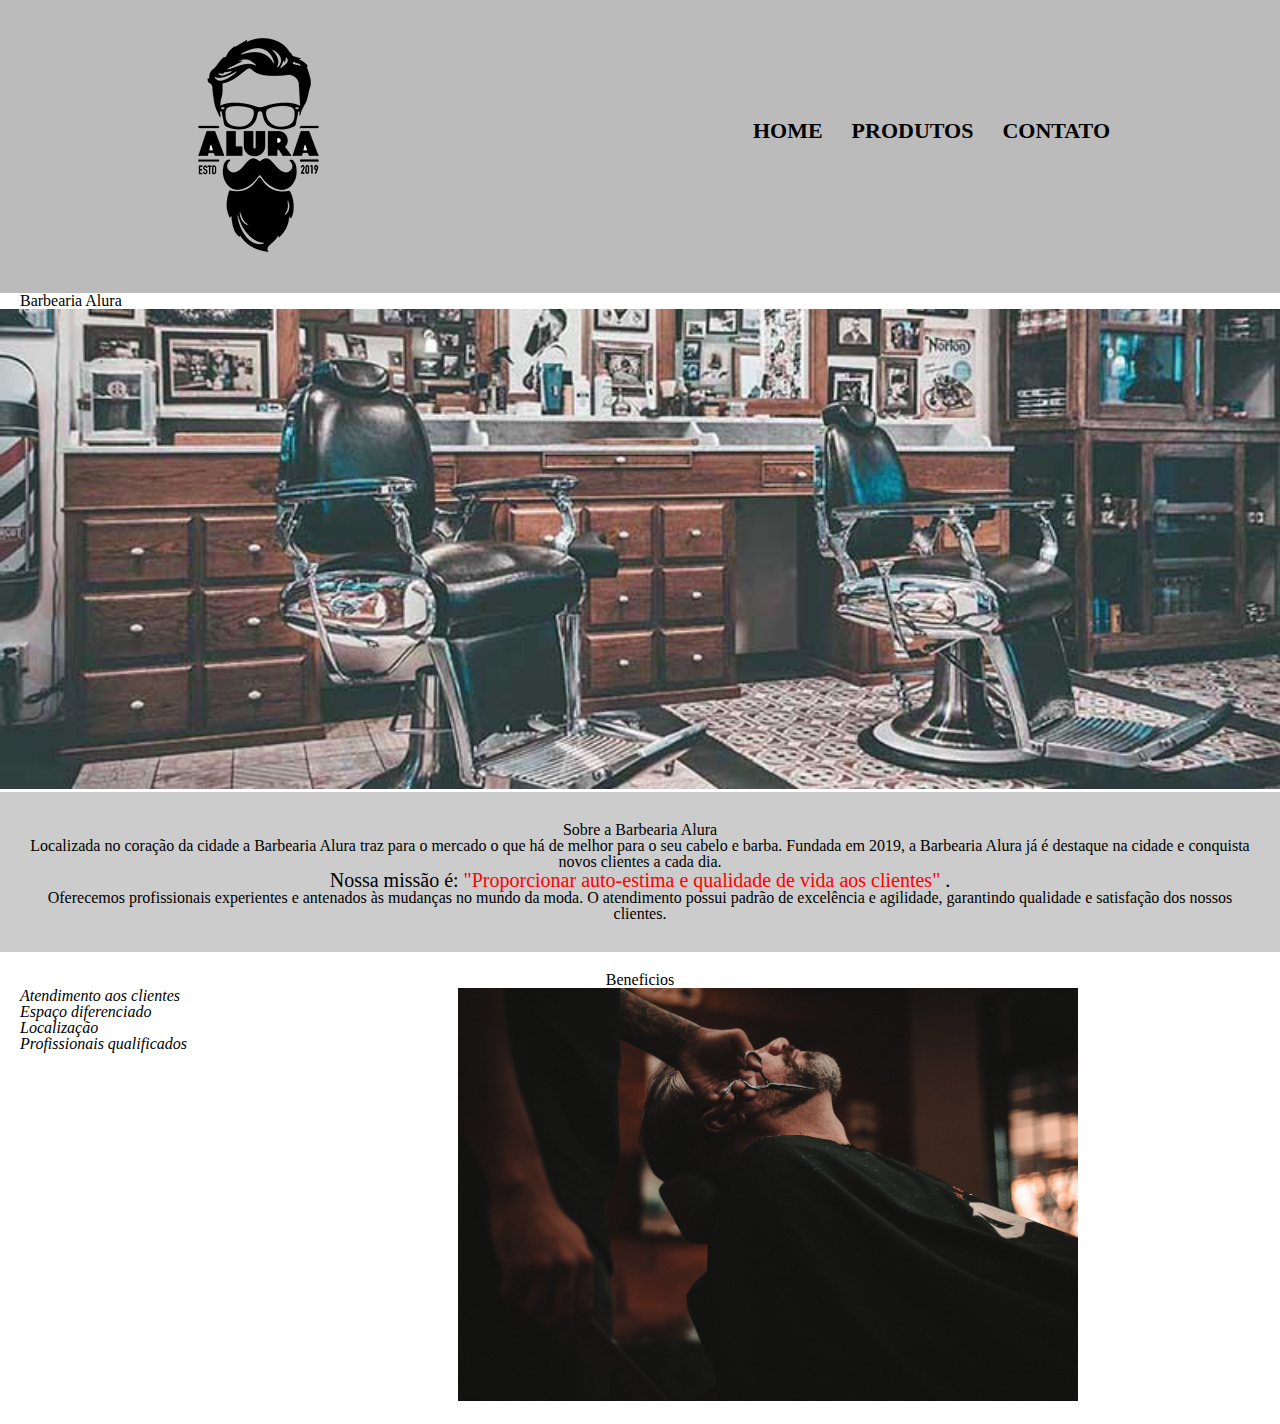
==== index.html @ 80fa84e7 "addind the header to main page" ====
<!-- doctype html ======== Informação da versão ho html que esta sendo utilizada,
     html lang ptbr ====== informar onde está o conteudo html e qual a linguagem da pagina 
     head ================ dentro dessa tag ficam as configurações da pagina
     charset utf=8 ======= é o dicionario que a página utiliza para reconhecer os caracteres especiais   
     title =============== nome da pagina exibido no navegador
     link rel stylesheet = serve para vincular ao html o arquivo com a formatação css   
     body ================ dentro dessa tag fica o conteudo a ser exibido pela pagina
     div ================= divisoes para facilitar a formatação, não é exibida no navegador
     img ================= serve para importar uma imagem para a pasta do projeto
     id e class ========== sao para identificar no css e formatar apenas esse item. id é uinico e class pode ser repetido
     h1, h2 ... h6 ======= sao para identificar os titulos
     p =================== identificar os paragrafos
     strong ============== colocar em negrito e é semantico (mecanismo de busca identifica)
     em ================== colocar em italico e é semantico (mecanismo de busca identifica)
     ul ================== serve para criar uma lista de itens nao numerados (unordered list), para lista enumerada usar ol        
     li ================== adiciona um item a lista, serve tanto para ul quanto para ol0
    -->
<!DOCTYPE html>
<html lang="pt-br">
    <head>
        <meta charset="UTF-8">
        <title>Barbearia Alura</title>
        <link rel="stylesheet" href="css/reset.css">
        <link rel="stylesheet" href="css/style.css">
    </head>

    <body>
        <header> 
            <div class="caixa">
                <h1> <img src="img/logo.png"> </h1>
            
                <nav>
                    <ul class="itens-navegação">
                        <li> <a href="index.html">Home</a> </li>
                        <li> <a href="produto.html">Produtos</a> </li>
                        <li> <a href="contato.html">Contato</a> </li>
                    </ul>
                </nav>
            </div>
        </header>
        <div>
            <h1 class="titulo-principal"> Barbearia Alura </h1>
        </div>

        <img id="banner" src="img/banner.jpg">
        
        <div class="principal">
            <h2 class="titulo-secundario">Sobre a Barbearia Alura</h2>

            <p>Localizada no coração da cidade a <strong>Barbearia Alura</strong> traz para o mercado o que há de melhor para o seu cabelo e barba. Fundada em 2019, a Barbearia Alura já é destaque na cidade e conquista novos clientes a cada dia.</p>

            <p id ="missao"><em> Nossa missão é: <strong> "Proporcionar auto-estima e qualidade de vida aos clientes" </strong>.</em> </p>

            <p>Oferecemos profissionais experientes e antenados às mudanças no mundo da moda. O atendimento possui padrão de excelência e agilidade, garantindo qualidade e satisfação dos nossos clientes.</p>
        </div>

        <div class="beneficios">
            <h3 class="titulo-secundario"> Beneficios </h3>
            
            <ul class="itens-beneficios">
                <li class="itens"> Atendimento aos clientes </li>
                <li class="itens"> Espaço diferenciado </li>
                <li class="itens"> Localização </li>
                <li class="itens"> Profissionais qualificados </li>
            </ul>
            <img class="imgBeneficios" src="img/beneficios.jpg">
        </div>

    </body>
</html>
---- css/style.css ----
header {
    background: #bbbbbb;
    padding: 20px;
}

/* usando o position absolute, podemos alterar a localização dos itens que estiverem dentro da tag nav, dessa forma definimos que os itens ficarao no top 100 e right 0 */
nav {
    position: absolute;
    top: 100px;
    right: 0px;
    
}

/* usando o position relative, podemos definir a posicao como em relação a algum item, no caso usa o item que esta em posição absoluta. 
o campo margin é usado para definir uma borda externa e nesse caso o auto foi para identificar automaticamente a largura da pagina e completar, colocando o conteudo do site
na metade da tela */
.caixa {
    position: relative;
    width: 940px;
    margin: 0 auto;
    
}


/* o text decoration serve para retirar dos links o sublinhado que vem por padrao do navegador. o text transform é usado para definir os itens como maiusculas e por fim o font-weight serve para definir o peso do texto, ou seja, para dar enfase ao texto */
nav a{
    text-decoration: none;
    font-size: 22px;
    text-transform: uppercase;
    color: black;
    font-weight: bold;
    
}

nav a:hover{
    color: #c79c18;
    text-decoration: underline;
}

nav ul li{
    display: inline;
    margin: 0 0 0 25px;
}

/* coloca uma margem interna apenas na classe titulo principal para que fique espaçado pela esquerda */
.titulo-principal {
    padding-left: 20px;
}

/* colocando como plano de fundo uma cor cinza apnas na classe .principal e adiciona uma margem interna em todo o conteudo dessa classe*/
.principal {
    background: #CCCCCC;
    padding: 30px
}

/* define que a imagem deve ocupar 100% da largura da tela */
#banner {
    width: 100%;
}

/* define que o texto da classe titulo secundario deve ficar centralizado */
.titulo-secundario {
    text-align: center;
}

/* defique que todos os paragrafos devem ficar centralizados */
p {
    text-align: center;
}

/* os itens que estiverem classificados com o id missao terao como tamanho 20px */
#missao {
    font-size: 20px
}

/*  os itens que estiverem dentro das tags strong que estiverem dentro das tags em terão como cor o vermelho */
em strong {
    color: #ff0000;
}

/* os itens que estiverem dentro da classe beneficios terao o fundo da tela branco e um espaçamento interno de 20px */
.beneficios {
    background: #FFFFFF;
    padding: 20px;
}

/* a lista nao ordenada, serao alinhada no topo, com espaçamento a direita de 15%, ocupando 20% da tela e será exibido em inline block, que permite que itens fiquem em lista e ao lado um do outro */
.itens-beneficios {
    display: inline-block;
    vertical-align: top;
    width: 20%;
    padding-right: 15%;
}

/* os itens da classe itens, serao formatados em italico */
.itens {
    font-style: italic;

}

/* a imagem ocupara 50% da tela */
.imgBeneficios {
    width: 50%;
}
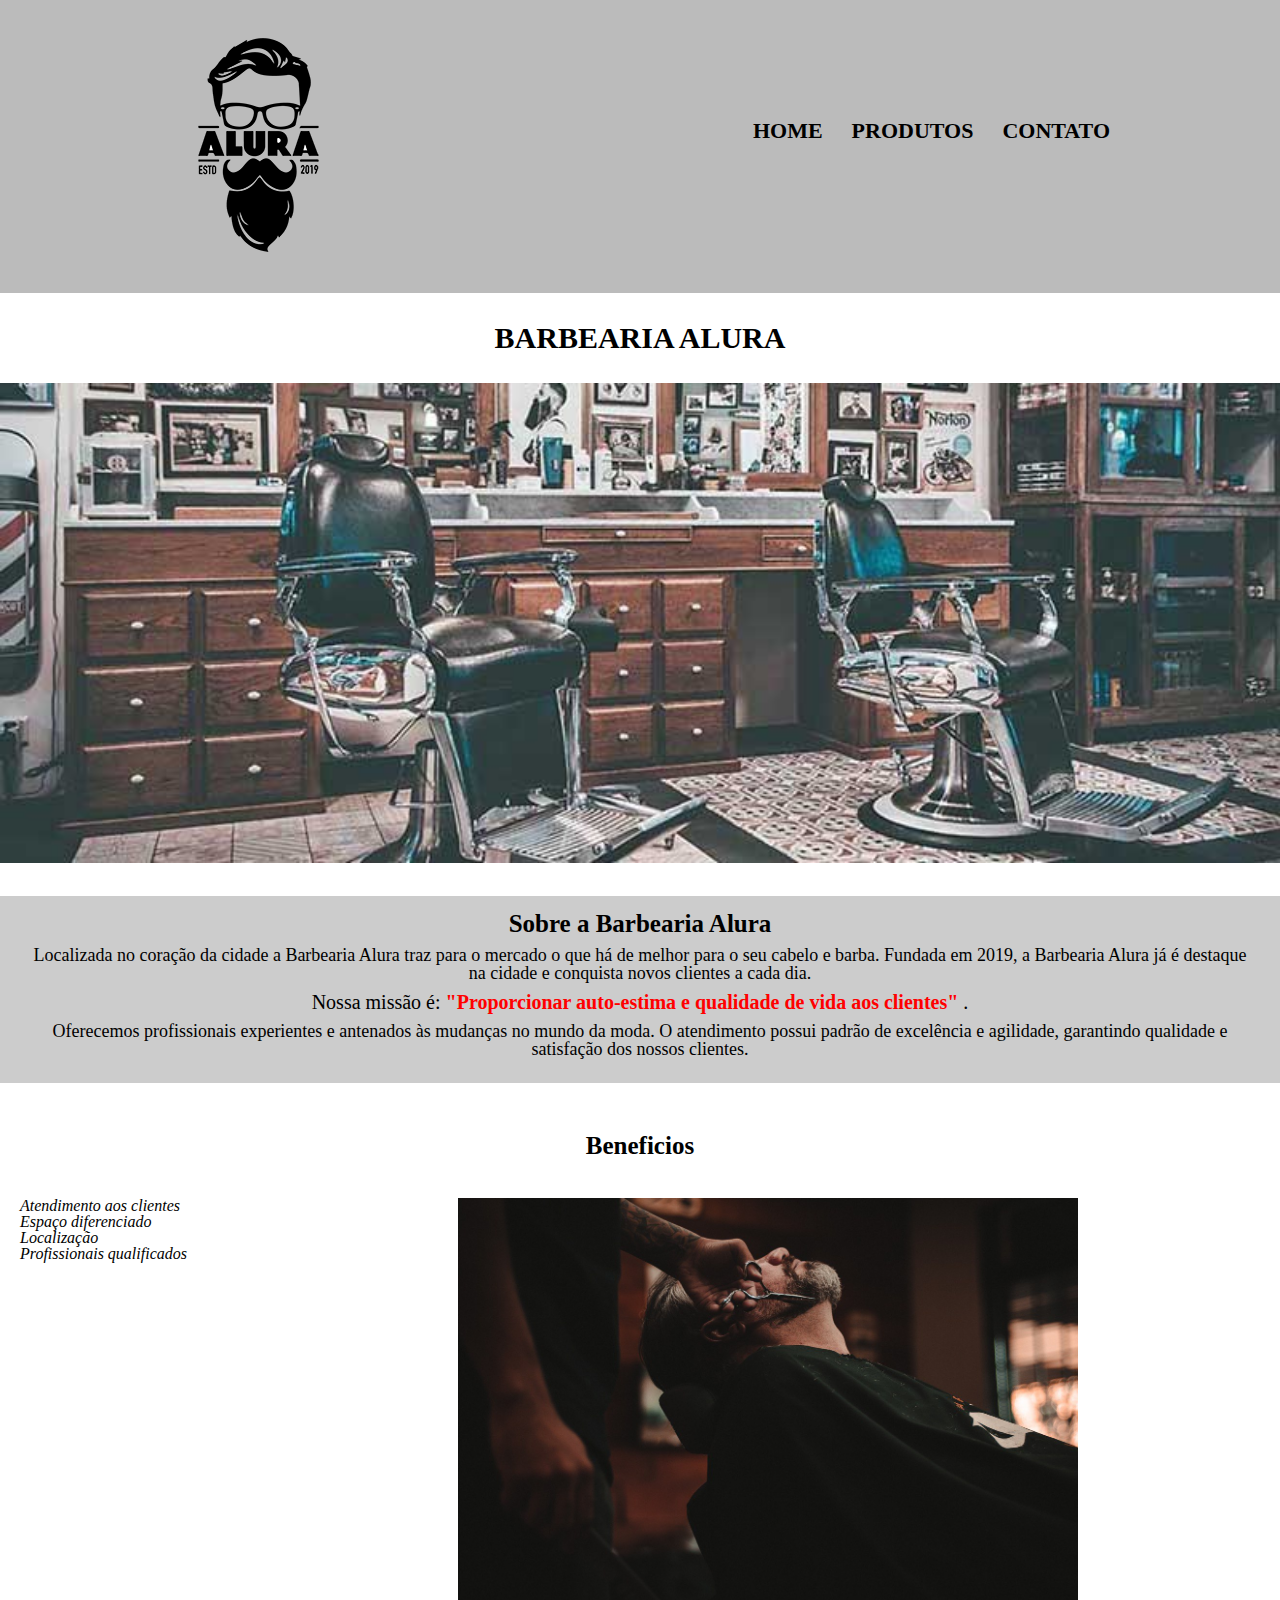
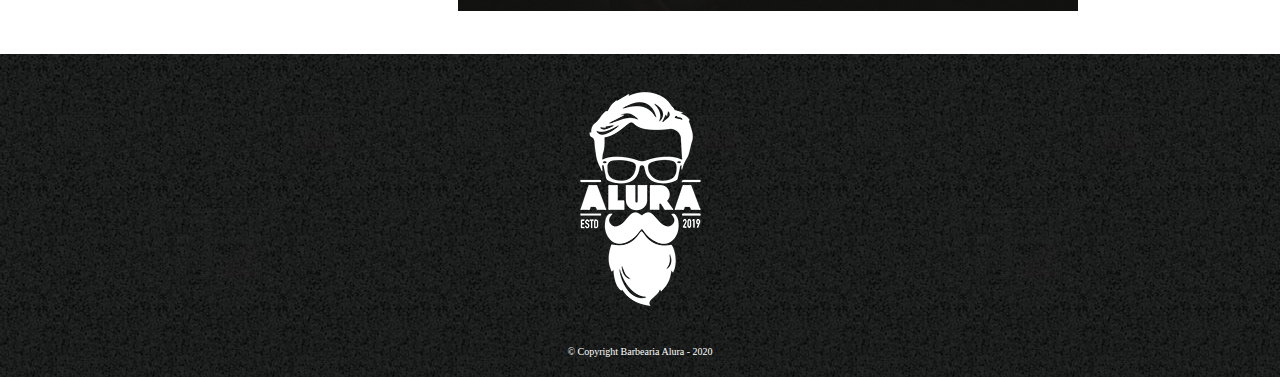
==== commit e0e482db: "adding footer to home page" ====
--- a/index.html
+++ b/index.html
@@ -1,20 +1,3 @@
-<!-- doctype html ======== Informação da versão ho html que esta sendo utilizada,
-     html lang ptbr ====== informar onde está o conteudo html e qual a linguagem da pagina 
-     head ================ dentro dessa tag ficam as configurações da pagina
-     charset utf=8 ======= é o dicionario que a página utiliza para reconhecer os caracteres especiais   
-     title =============== nome da pagina exibido no navegador
-     link rel stylesheet = serve para vincular ao html o arquivo com a formatação css   
-     body ================ dentro dessa tag fica o conteudo a ser exibido pela pagina
-     div ================= divisoes para facilitar a formatação, não é exibida no navegador
-     img ================= serve para importar uma imagem para a pasta do projeto
-     id e class ========== sao para identificar no css e formatar apenas esse item. id é uinico e class pode ser repetido
-     h1, h2 ... h6 ======= sao para identificar os titulos
-     p =================== identificar os paragrafos
-     strong ============== colocar em negrito e é semantico (mecanismo de busca identifica)
-     em ================== colocar em italico e é semantico (mecanismo de busca identifica)
-     ul ================== serve para criar uma lista de itens nao numerados (unordered list), para lista enumerada usar ol        
-     li ================== adiciona um item a lista, serve tanto para ul quanto para ol0
-    -->
 <!DOCTYPE html>
 <html lang="pt-br">
     <head>
@@ -55,7 +38,7 @@
         </div>
 
         <div class="beneficios">
-            <h3 class="titulo-secundario"> Beneficios </h3>
+            <h3 class="titulo-beneficios"> Beneficios </h3>
             
             <ul class="itens-beneficios">
                 <li class="itens"> Atendimento aos clientes </li>
@@ -65,6 +48,11 @@
             </ul>
             <img class="imgBeneficios" src="img/beneficios.jpg">
         </div>
+        
+        <footer>
+            <img src="./img/logo-branco.png" alt="">
+            <p class="copyright">&copy; Copyright Barbearia Alura - 2020</p>
+        </footer>
 
     </body>
 </html>
--- a/css/style.css
+++ b/css/style.css
@@ -3,33 +3,24 @@
     padding: 20px;
 }
 
-/* usando o position absolute, podemos alterar a localização dos itens que estiverem dentro da tag nav, dessa forma definimos que os itens ficarao no top 100 e right 0 */
 nav {
     position: absolute;
     top: 100px;
     right: 0px;
-    
 }
 
-/* usando o position relative, podemos definir a posicao como em relação a algum item, no caso usa o item que esta em posição absoluta. 
-o campo margin é usado para definir uma borda externa e nesse caso o auto foi para identificar automaticamente a largura da pagina e completar, colocando o conteudo do site
-na metade da tela */
 .caixa {
     position: relative;
     width: 940px;
     margin: 0 auto;
-    
 }
 
-
-/* o text decoration serve para retirar dos links o sublinhado que vem por padrao do navegador. o text transform é usado para definir os itens como maiusculas e por fim o font-weight serve para definir o peso do texto, ou seja, para dar enfase ao texto */
 nav a{
     text-decoration: none;
     font-size: 22px;
     text-transform: uppercase;
     color: black;
     font-weight: bold;
-    
 }
 
 nav a:hover{
@@ -42,49 +33,60 @@
     margin: 0 0 0 25px;
 }
 
-/* coloca uma margem interna apenas na classe titulo principal para que fique espaçado pela esquerda */
 .titulo-principal {
-    padding-left: 20px;
+    padding: 30px;
+    font-size: 30px;
+    font-weight: bold;
+    text-transform: uppercase;
+    text-align: center;
 }
 
-/* colocando como plano de fundo uma cor cinza apnas na classe .principal e adiciona uma margem interna em todo o conteudo dessa classe*/
-.principal {
-    background: #CCCCCC;
-    padding: 30px
-}
-
-/* define que a imagem deve ocupar 100% da largura da tela */
 #banner {
     width: 100%;
 }
 
-/* define que o texto da classe titulo secundario deve ficar centralizado */
+.principal {
+    margin-top: 30px;
+    background: #CCCCCC;
+    padding: 15px 30px 25px;
+}
+
 .titulo-secundario {
     text-align: center;
+    font-size: 25px;
+    padding: 0 0 10px;
+    font-weight: bold;
 }
 
-/* defique que todos os paragrafos devem ficar centralizados */
 p {
     text-align: center;
+    font-size: 18px;
 }
 
-/* os itens que estiverem classificados com o id missao terao como tamanho 20px */
 #missao {
-    font-size: 20px
+    font-size: 20px;
+    padding: 10px;
 }
 
-/*  os itens que estiverem dentro das tags strong que estiverem dentro das tags em terão como cor o vermelho */
 em strong {
     color: #ff0000;
+    font-weight: bold;
 }
 
-/* os itens que estiverem dentro da classe beneficios terao o fundo da tela branco e um espaçamento interno de 20px */
 .beneficios {
     background: #FFFFFF;
     padding: 20px;
+    margin-top:30px;
 }
 
-/* a lista nao ordenada, serao alinhada no topo, com espaçamento a direita de 15%, ocupando 20% da tela e será exibido em inline block, que permite que itens fiquem em lista e ao lado um do outro */
+.titulo-beneficios {
+    text-align: center;
+    font-size: 25px;
+    padding: 0 0 10px;
+    font-weight: bold;
+    margin: 0 0 30px;
+}
+
 .itens-beneficios {
     display: inline-block;
     vertical-align: top;
@@ -92,13 +94,23 @@
     padding-right: 15%;
 }
 
-/* os itens da classe itens, serao formatados em italico */
 .itens {
     font-style: italic;
-
 }
 
-/* a imagem ocupara 50% da tela */
 .imgBeneficios {
     width: 50%;
+}
+
+footer {
+    background: url(../img/bg.jpg);
+    text-align: center;
+    padding: 20px;
+    margin: 20px 0 0;
+}
+
+.copyright {
+    color: white;
+    font-size: 10px;
+    margin: 20px 0 0;
 }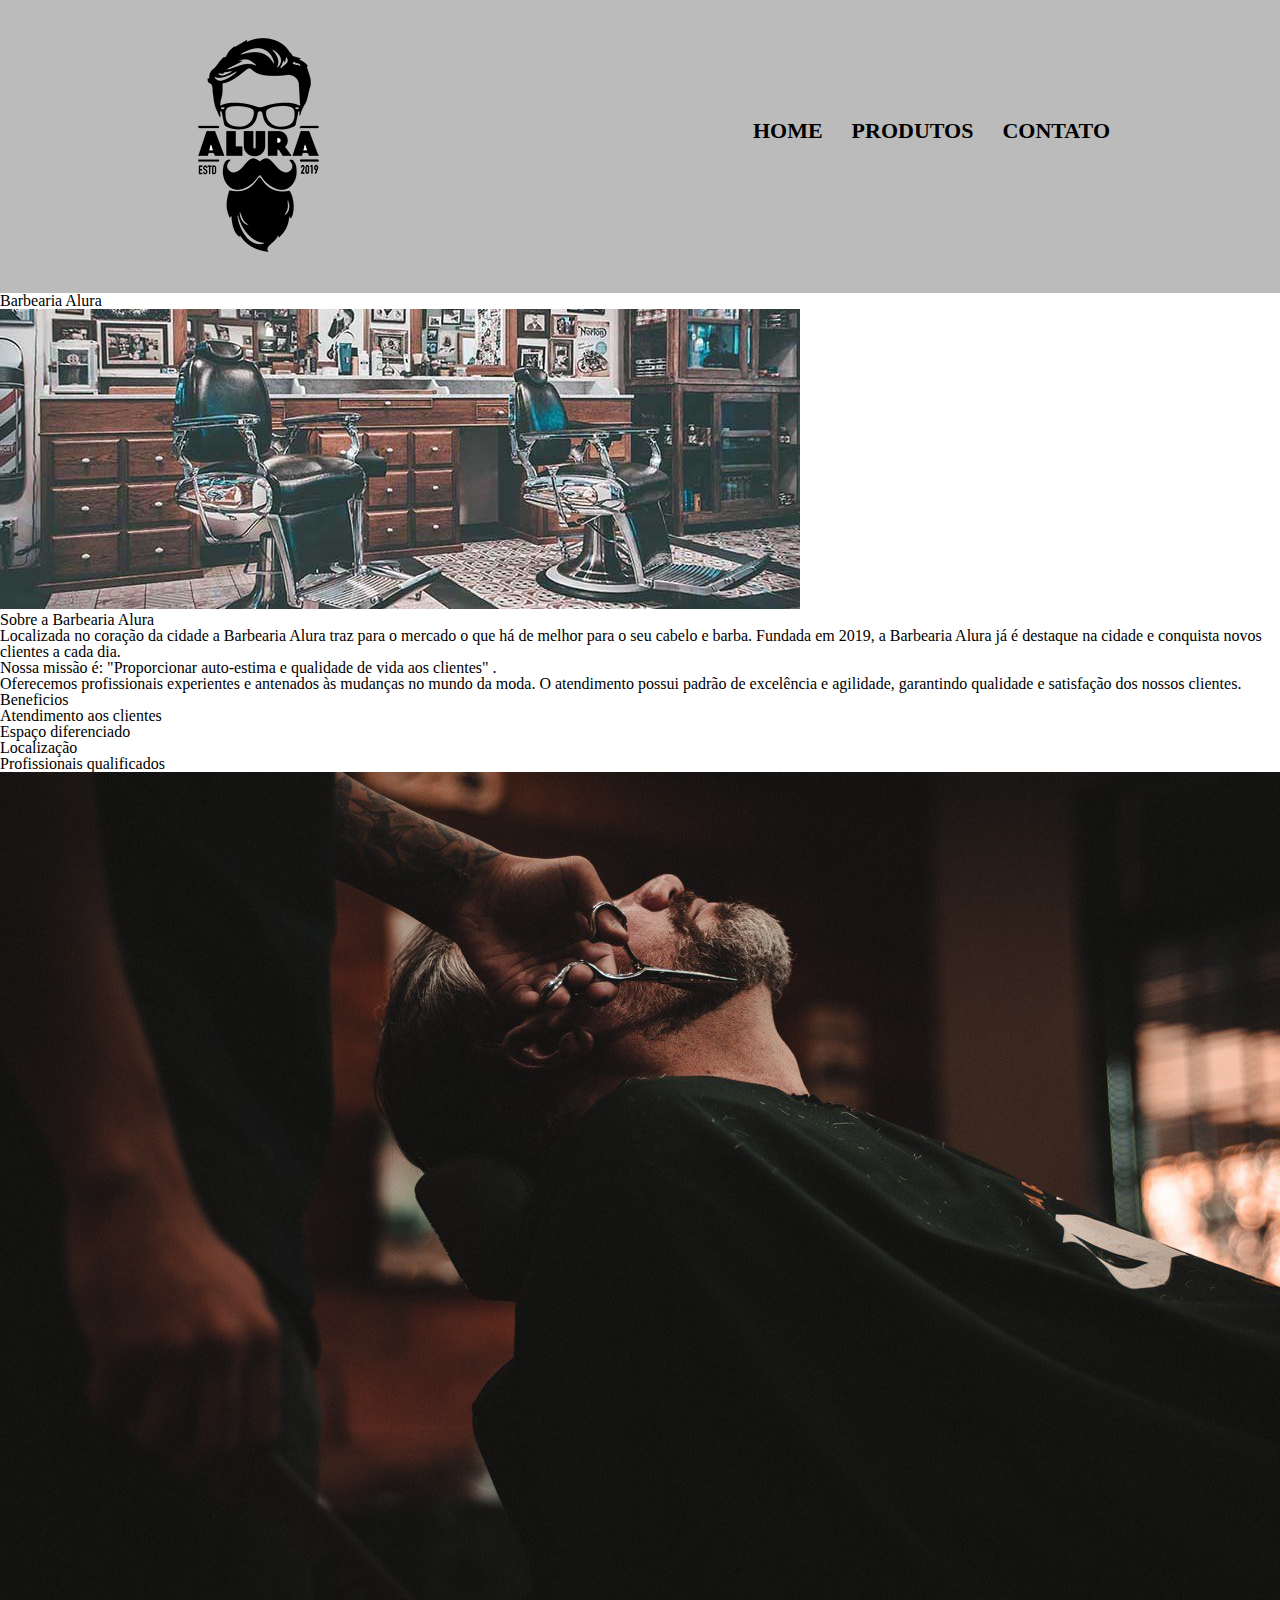
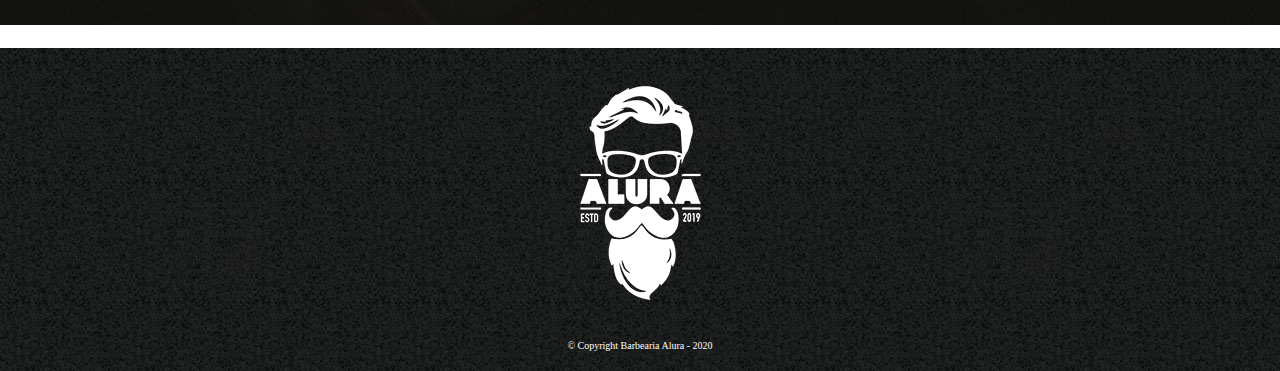
==== commit 03545d06: "Updating index page" ====
--- a/index.html
+++ b/index.html
@@ -48,7 +48,7 @@
             </ul>
             <img class="imgBeneficios" src="img/beneficios.jpg">
         </div>
-        
+
         <footer>
             <img src="./img/logo-branco.png" alt="">
             <p class="copyright">&copy; Copyright Barbearia Alura - 2020</p>
--- a/css/style.css
+++ b/css/style.css
@@ -33,73 +33,117 @@
     margin: 0 0 0 25px;
 }
 
-.titulo-principal {
-    padding: 30px;
-    font-size: 30px;
-    font-weight: bold;
-    text-transform: uppercase;
-    text-align: center;
+form {
+    margin: 30px auto;
+    width: 980px;
 }
 
-#banner {
-    width: 100%;
+label {
+    font-size: 20px;
+    margin: 10px 0;
 }
 
-.principal {
-    margin-top: 30px;
-    background: #CCCCCC;
-    padding: 15px 30px 25px;
+
+.label-base{
+    display: block;
+    font-size: 20px;
+    margin: 0 0 10px;
 }
 
-.titulo-secundario {
-    text-align: center;
-    font-size: 25px;
-    padding: 0 0 10px;
+.input-base {
+    display: block;
+    margin: 0 0 20px;
+    width: 50%;
+    padding: 10px 10px;
+    text-transform: uppercase;
+}
+
+.divisoria {
+    margin: 0 0 30px;
+}
+
+.input-radio {
+    margin: 0 0 10px;
+}
+
+.enviar {
+    font-size: 20px;
+    padding: 15px 0;
+    width: 40%;
+    background: orange;
+    color: white;
+    border: none;
+    font-weight: bold;
+    border-radius: 15px;
+    margin: 0 0 0 38px;
+    transition: 1s all;  
+    cursor: pointer;
+}
+
+.enviar:hover {
+    background: darkorange;
+    transform: scale(1.2);
+}
+
+table {
+    margin: 30px 230px;
+}
+
+thead {
+    margin: 30px auto;
+    background-color: #666666;
+    color: white;
     font-weight: bold;
 }
 
-p {
-    text-align: center;
-    font-size: 18px;
+td, th {
+    border: 1px solid black;
+    padding: 5px 8px;
 }
 
-#missao {
-    font-size: 20px;
-    padding: 10px;
+.produtos {
+    width: 980px;
+    margin: 0 auto;
+    padding: 30px 0;
 }
 
-em strong {
-    color: #ff0000;
+.produtos li{
+    display: inline-block;
+    text-align: center;
+    box-sizing: border-box;
+    width: 30%;
+    vertical-align: top;
+    padding: 1.5%;
+    margin: 1.5%;
+    border: 2px solid #000000;
+    border-radius: 15px;
+}
+
+.produtos li:hover {
+    border-color: #c79c18;
+}
+
+.produtos li:hover h2 {
+    font-size: 35px;
+}
+
+.produtos li:active {
+    border-color: #088c19;
+}
+
+.produtos h2{
+    font-size: 30px;
     font-weight: bold;
 }
 
-.beneficios {
-    background: #FFFFFF;
-    padding: 20px;
-    margin-top:30px;
+.produto-descricao {
+    font-size: 20px;
 }
 
-.titulo-beneficios {
-    text-align: center;
+.produto-preco {
     font-size: 25px;
-    padding: 0 0 10px;
     font-weight: bold;
-    margin: 0 0 30px;
-}
-
-.itens-beneficios {
-    display: inline-block;
-    vertical-align: top;
-    width: 20%;
-    padding-right: 15%;
-}
-
-.itens {
-    font-style: italic;
-}
-
-.imgBeneficios {
-    width: 50%;
+    margin: 20px 0 0;
 }
 
 footer {
@@ -113,4 +157,6 @@
     color: white;
     font-size: 10px;
     margin: 20px 0 0;
-}+}
+
+
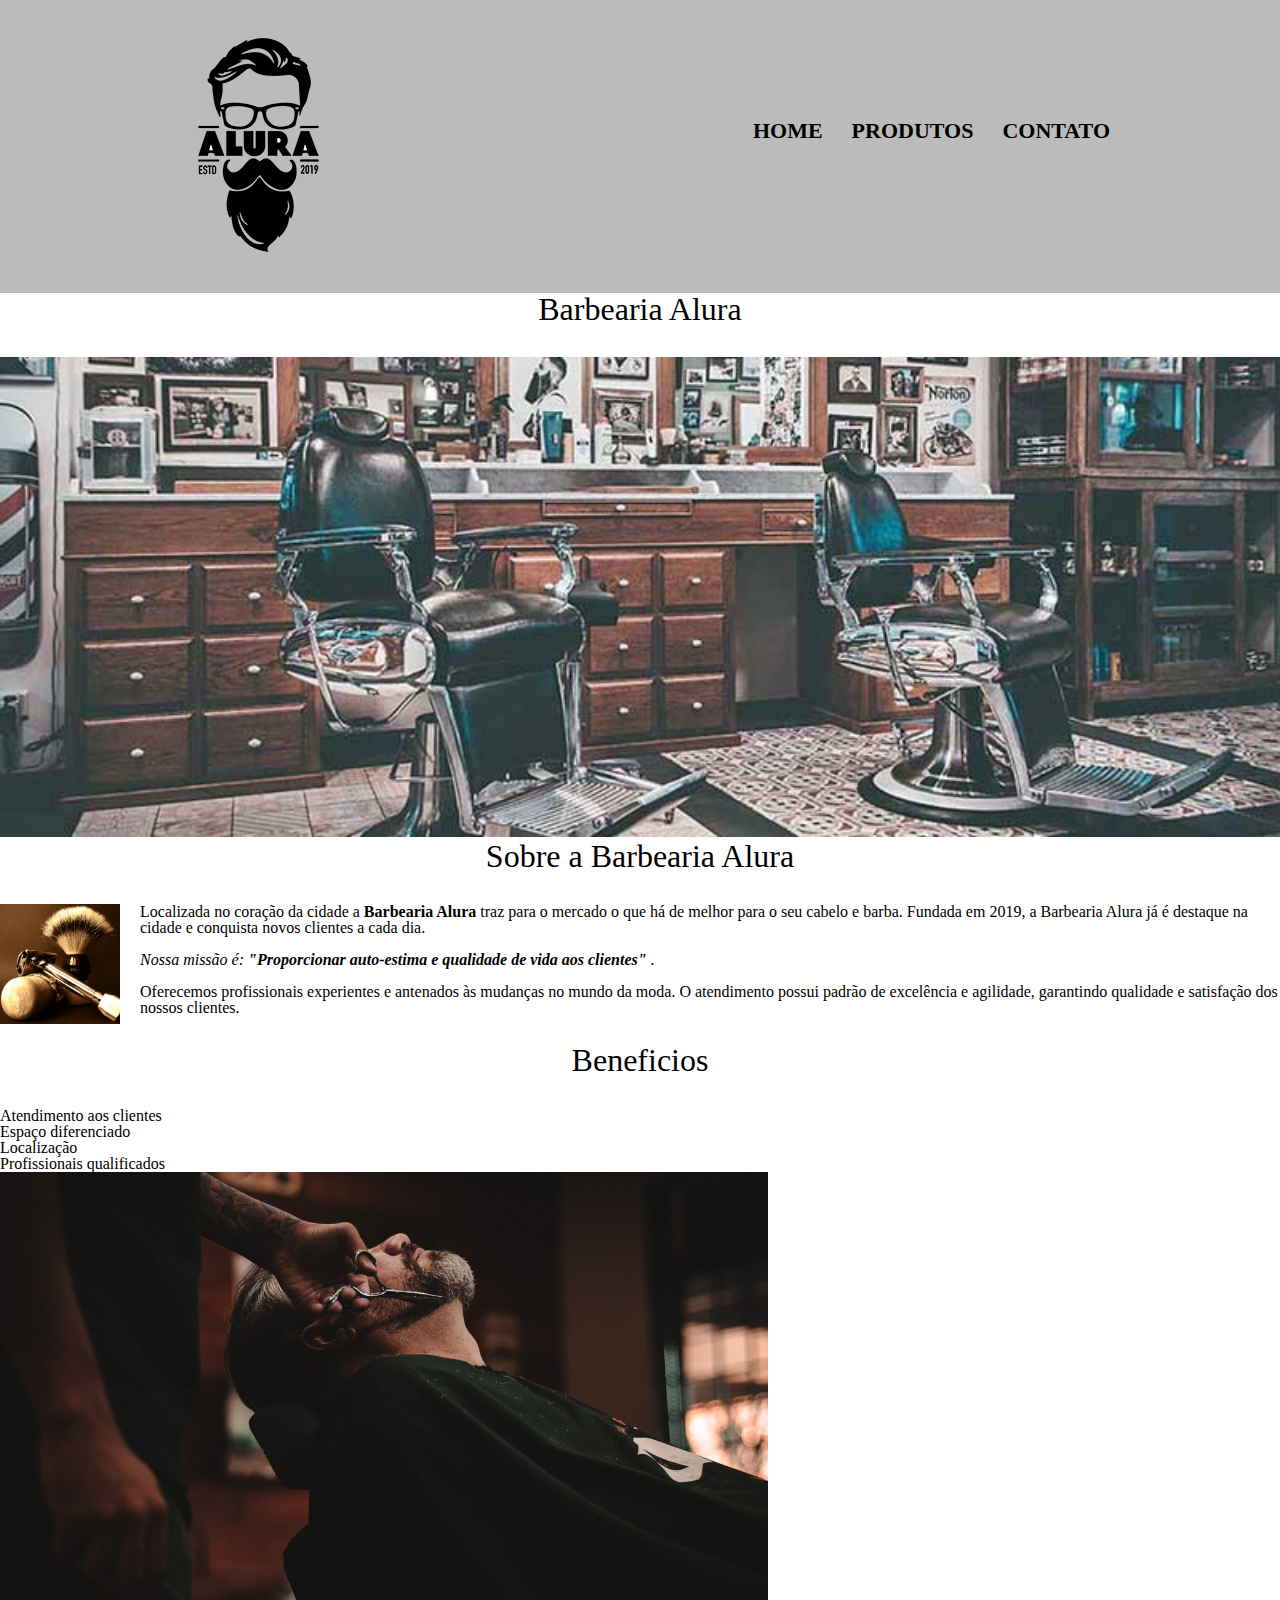
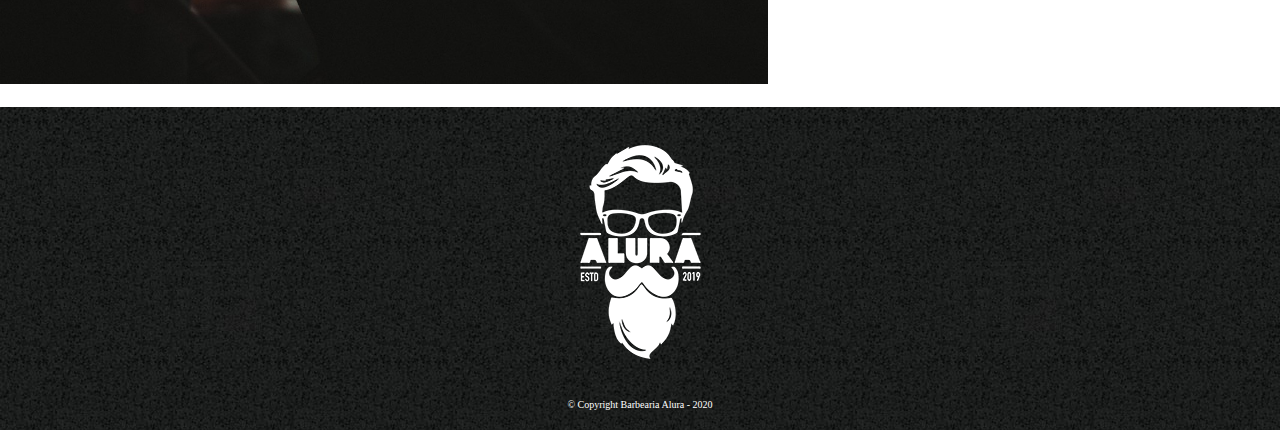
==== commit 746de617: "Updating index page" ====
--- a/index.html
+++ b/index.html
@@ -25,29 +25,32 @@
             <h1 class="titulo-principal"> Barbearia Alura </h1>
         </div>
 
-        <img id="banner" src="img/banner.jpg">
-        
-        <div class="principal">
-            <h2 class="titulo-secundario">Sobre a Barbearia Alura</h2>
+        <img class="banner" src="img/banner.jpg">
+        <main>
+            <section class="principal">
+                <h2 class="titulo-principal">Sobre a Barbearia Alura</h2>
 
-            <p>Localizada no coração da cidade a <strong>Barbearia Alura</strong> traz para o mercado o que há de melhor para o seu cabelo e barba. Fundada em 2019, a Barbearia Alura já é destaque na cidade e conquista novos clientes a cada dia.</p>
+                <img class="utensilios" src="img/utensilios.jpg" alt="utensilios de um barbeiro">
 
-            <p id ="missao"><em> Nossa missão é: <strong> "Proporcionar auto-estima e qualidade de vida aos clientes" </strong>.</em> </p>
+                <p>Localizada no coração da cidade a <strong>Barbearia Alura</strong> traz para o mercado o que há de melhor para o seu cabelo e barba. Fundada em 2019, a Barbearia Alura já é destaque na cidade e conquista novos clientes a cada dia.</p>
 
-            <p>Oferecemos profissionais experientes e antenados às mudanças no mundo da moda. O atendimento possui padrão de excelência e agilidade, garantindo qualidade e satisfação dos nossos clientes.</p>
-        </div>
+                <p id ="missao"><em> Nossa missão é: <strong> "Proporcionar auto-estima e qualidade de vida aos clientes" </strong>.</em> </p>
 
-        <div class="beneficios">
-            <h3 class="titulo-beneficios"> Beneficios </h3>
-            
-            <ul class="itens-beneficios">
-                <li class="itens"> Atendimento aos clientes </li>
-                <li class="itens"> Espaço diferenciado </li>
-                <li class="itens"> Localização </li>
-                <li class="itens"> Profissionais qualificados </li>
-            </ul>
-            <img class="imgBeneficios" src="img/beneficios.jpg">
-        </div>
+                <p>Oferecemos profissionais experientes e antenados às mudanças no mundo da moda. O atendimento possui padrão de excelência e agilidade, garantindo qualidade e satisfação dos nossos clientes.</p>
+            </section>
+
+            <section class="beneficios">
+                <h3 class="titulo-principal"> Beneficios </h3>
+                
+                <ul class="itens-beneficios">
+                    <li class="itens"> Atendimento aos clientes </li>
+                    <li class="itens"> Espaço diferenciado </li>
+                    <li class="itens"> Localização </li>
+                    <li class="itens"> Profissionais qualificados </li>
+                </ul>
+                <img class="imgBeneficios" src="img/beneficios.jpg">
+            </section>
+        </main>
 
         <footer>
             <img src="./img/logo-branco.png" alt="">
--- a/css/style.css
+++ b/css/style.css
@@ -159,4 +159,36 @@
     margin: 20px 0 0;
 }
 
+/* CSS da pagina principal */
+.banner {
+    width: 100%;
+}
 
+.titulo-principal {
+    text-align: center;
+    font-size: 2em;
+    margin: 0 0 1em;
+    clear: left;
+}
+
+.principal p {
+    margin: 0 0 1em;
+}
+
+.principal strong {
+    font-weight: bold;
+}
+
+.principal em {
+    font-style: italic;
+}
+
+.utensilios {
+    width: 120px;
+    float: left;
+    margin: 0 20px 20px 0;
+}
+
+.imgBeneficios {
+    width: 60%;
+}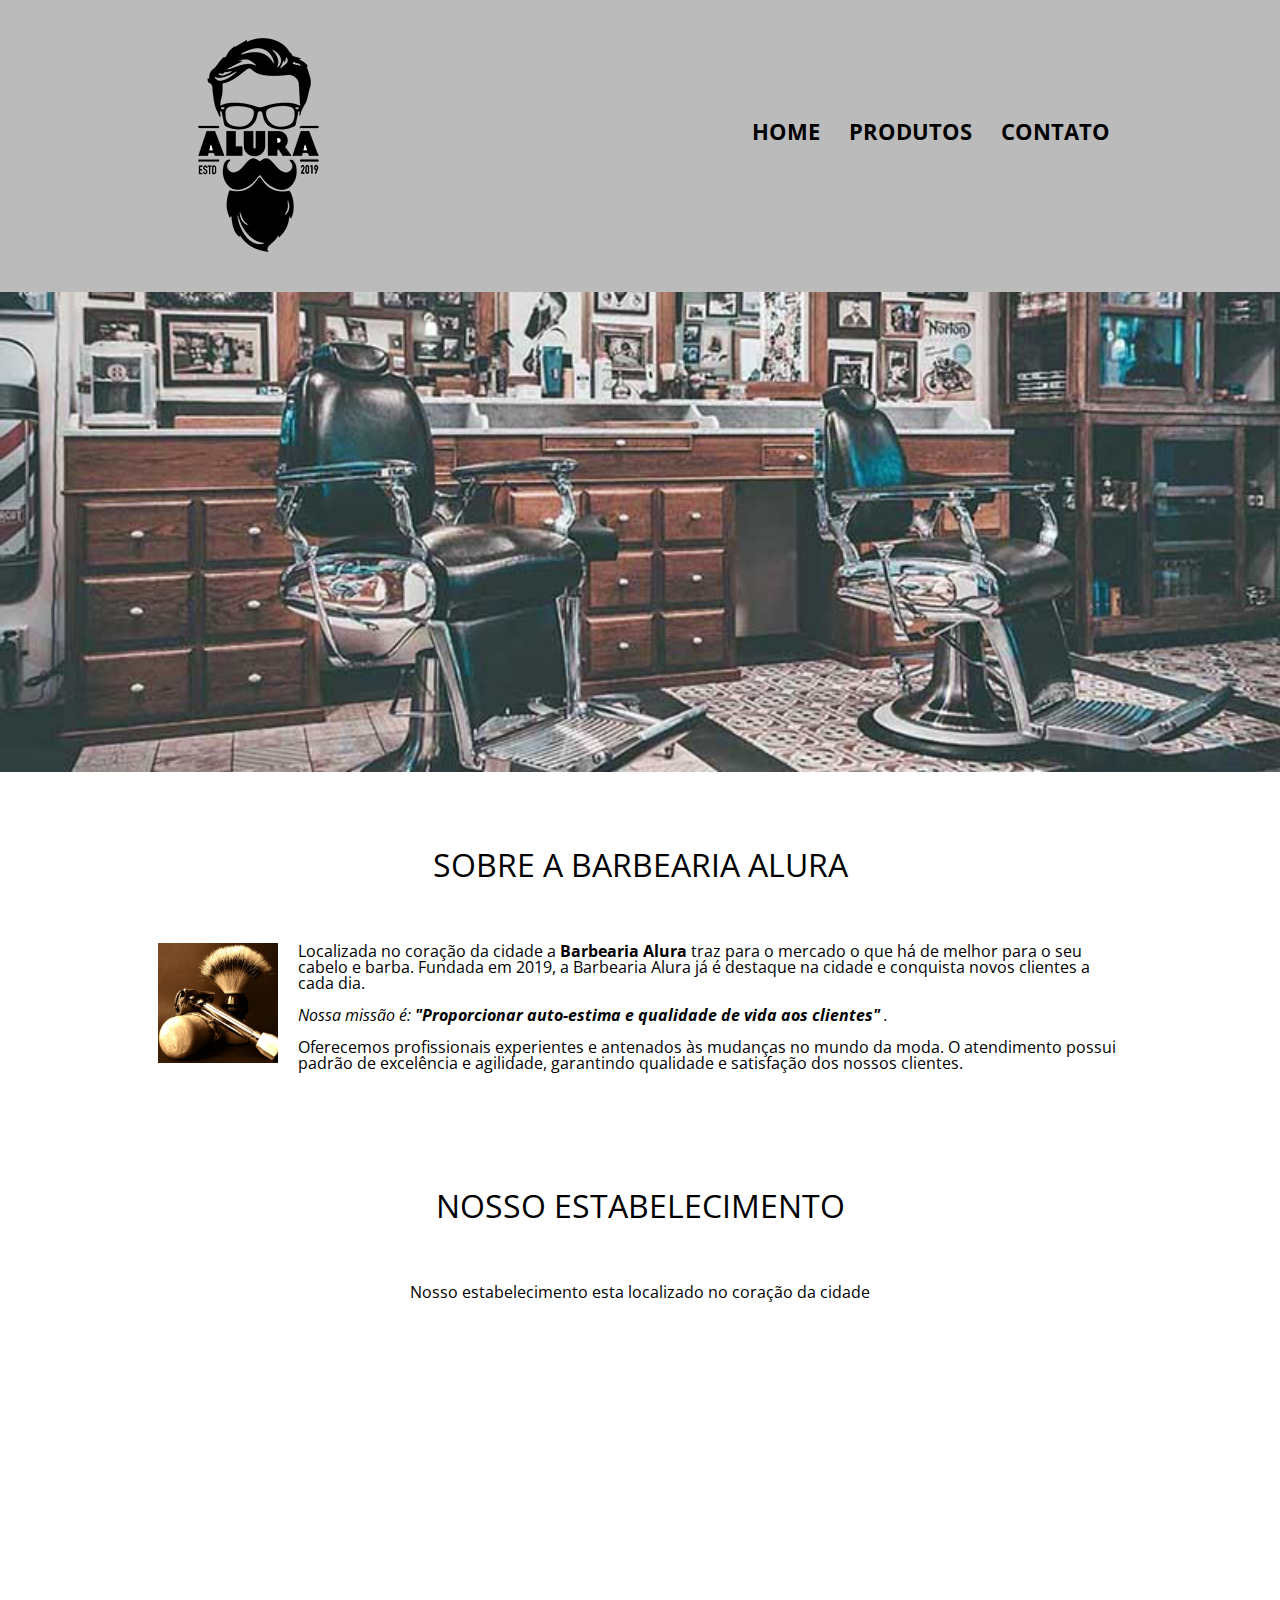
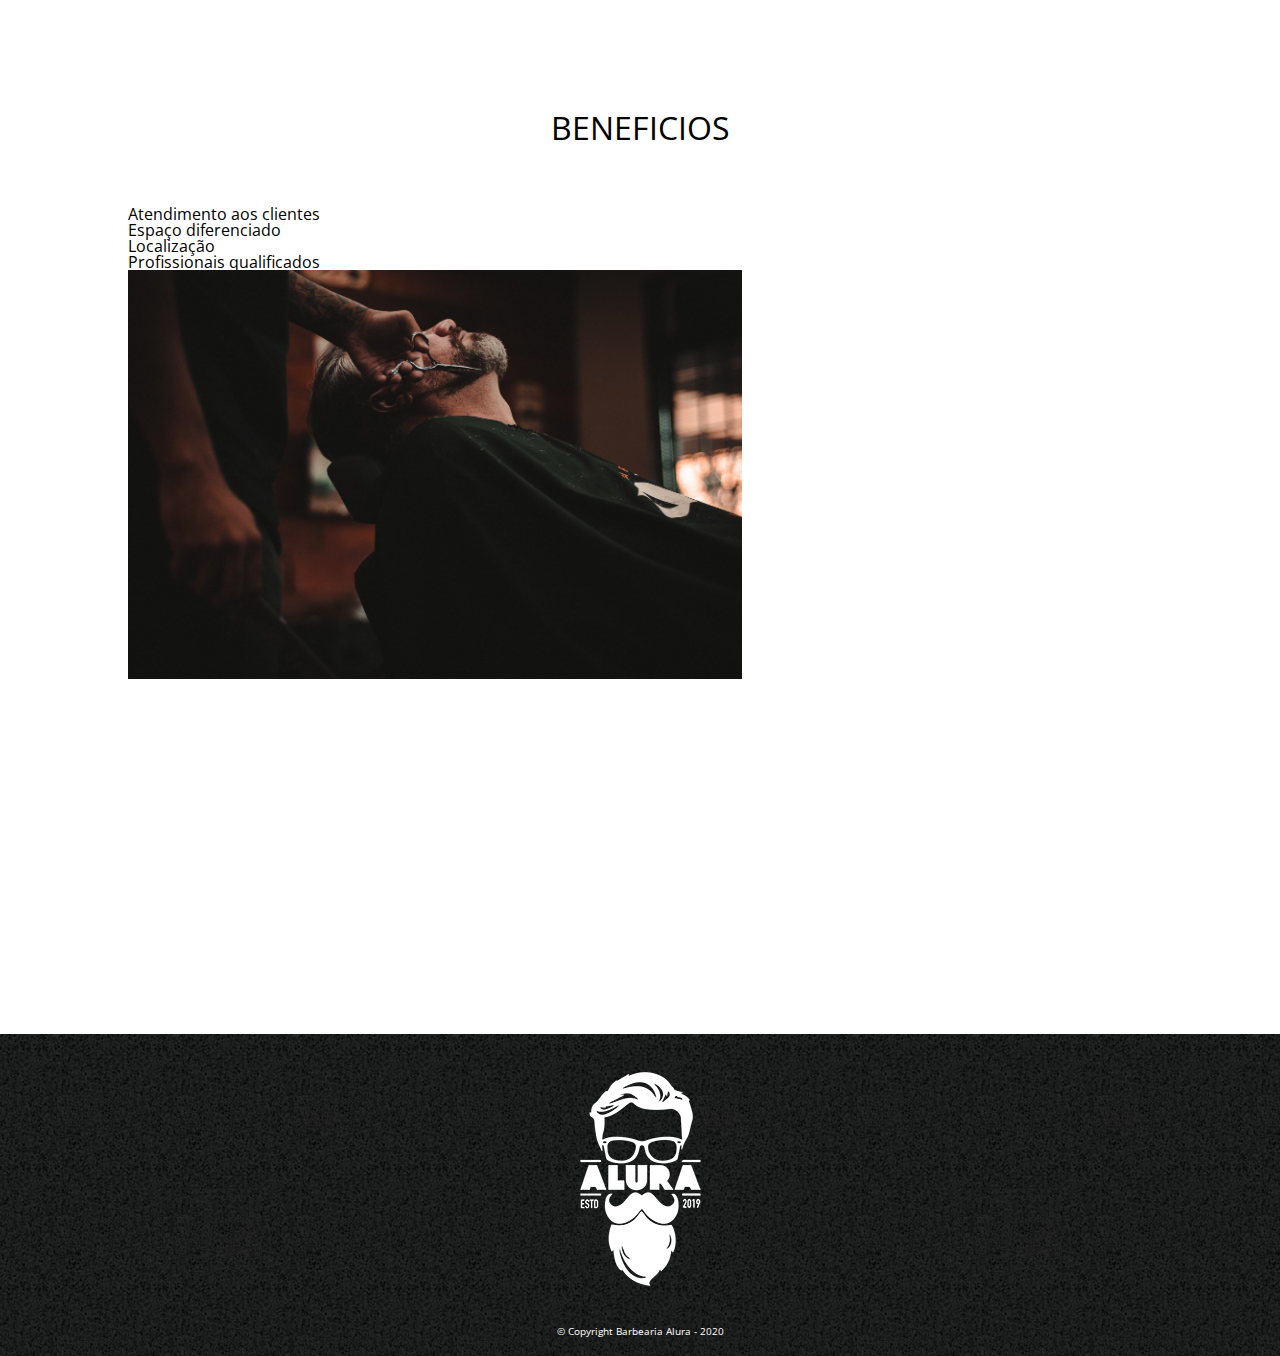
==== commit e57465ce: "Adding a map to index page" ====
--- a/index.html
+++ b/index.html
@@ -5,6 +5,8 @@
         <title>Barbearia Alura</title>
         <link rel="stylesheet" href="css/reset.css">
         <link rel="stylesheet" href="css/style.css">
+        <link rel="preconnect" href="https://fonts.gstatic.com">
+        <link href="https://fonts.googleapis.com/css2?family=Open+Sans&display=swap" rel="stylesheet"> 
     </head>
 
     <body>
@@ -21,9 +23,6 @@
                 </nav>
             </div>
         </header>
-        <div>
-            <h1 class="titulo-principal"> Barbearia Alura </h1>
-        </div>
 
         <img class="banner" src="img/banner.jpg">
         <main>
@@ -39,6 +38,13 @@
                 <p>Oferecemos profissionais experientes e antenados às mudanças no mundo da moda. O atendimento possui padrão de excelência e agilidade, garantindo qualidade e satisfação dos nossos clientes.</p>
             </section>
 
+            <section class="mapa">
+                <h3 class="titulo-principal">Nosso estabelecimento</h3>
+                <p>Nosso estabelecimento esta localizado no coração da cidade</p>
+
+                <iframe src="https://www.google.com/maps/embed?pb=!1m18!1m12!1m3!1d233999.11914867084!2d-46.65722180653803!3d-23.59585918201716!2m3!1f0!2f0!3f0!3m2!1i1024!2i768!4f13.1!3m3!1m2!1s0x94ce5a2b2ed7f3a1%3A0xab35da2f5ca62674!2sCaelum%20-%20Escola%20de%20Tecnologia!5e0!3m2!1spt-BR!2sbr!4v1610040816174!5m2!1spt-BR!2sbr" width="100%" height="300" frameborder="0" style="border:0;" allowfullscreen="" aria-hidden="false" tabindex="0"></iframe>
+            </section>
+
             <section class="beneficios">
                 <h3 class="titulo-principal"> Beneficios </h3>
                 
@@ -48,7 +54,13 @@
                     <li class="itens"> Localização </li>
                     <li class="itens"> Profissionais qualificados </li>
                 </ul>
+                
                 <img class="imgBeneficios" src="img/beneficios.jpg">
+
+                <div class="video">
+                    <iframe width="560" height="315" src="https://www.youtube.com/embed/wcVVXUV0YUY" frameborder="0" allow="accelerometer; autoplay; encrypted-media; gyroscope; picture-in-picture" allowfullscreen></iframe>
+                </div>
+
             </section>
         </main>
 
--- a/css/style.css
+++ b/css/style.css
@@ -1,3 +1,7 @@
+body { 
+    font-family: 'Open Sans', sans-serif;
+}
+
 header {
     background: #bbbbbb;
     padding: 20px;
@@ -31,6 +35,10 @@
 nav ul li{
     display: inline;
     margin: 0 0 0 25px;
+}
+
+main {
+    margin: 0 10% 0 10%;
 }
 
 form {
@@ -169,6 +177,13 @@
     font-size: 2em;
     margin: 0 0 1em;
     clear: left;
+    padding: 30px;
+    text-transform: uppercase;
+}
+
+.principal {
+    margin-top: 30px;
+    padding: 15px 30px 25px;
 }
 
 .principal p {
@@ -191,4 +206,18 @@
 
 .imgBeneficios {
     width: 60%;
+}
+
+.mapa {
+    padding: 3em 0;
+}
+
+.mapa p {
+    margin: 0 0 2em;
+    text-align: center;
+}
+
+.video {
+    width: 560px;
+    margin: 1em auto;
 }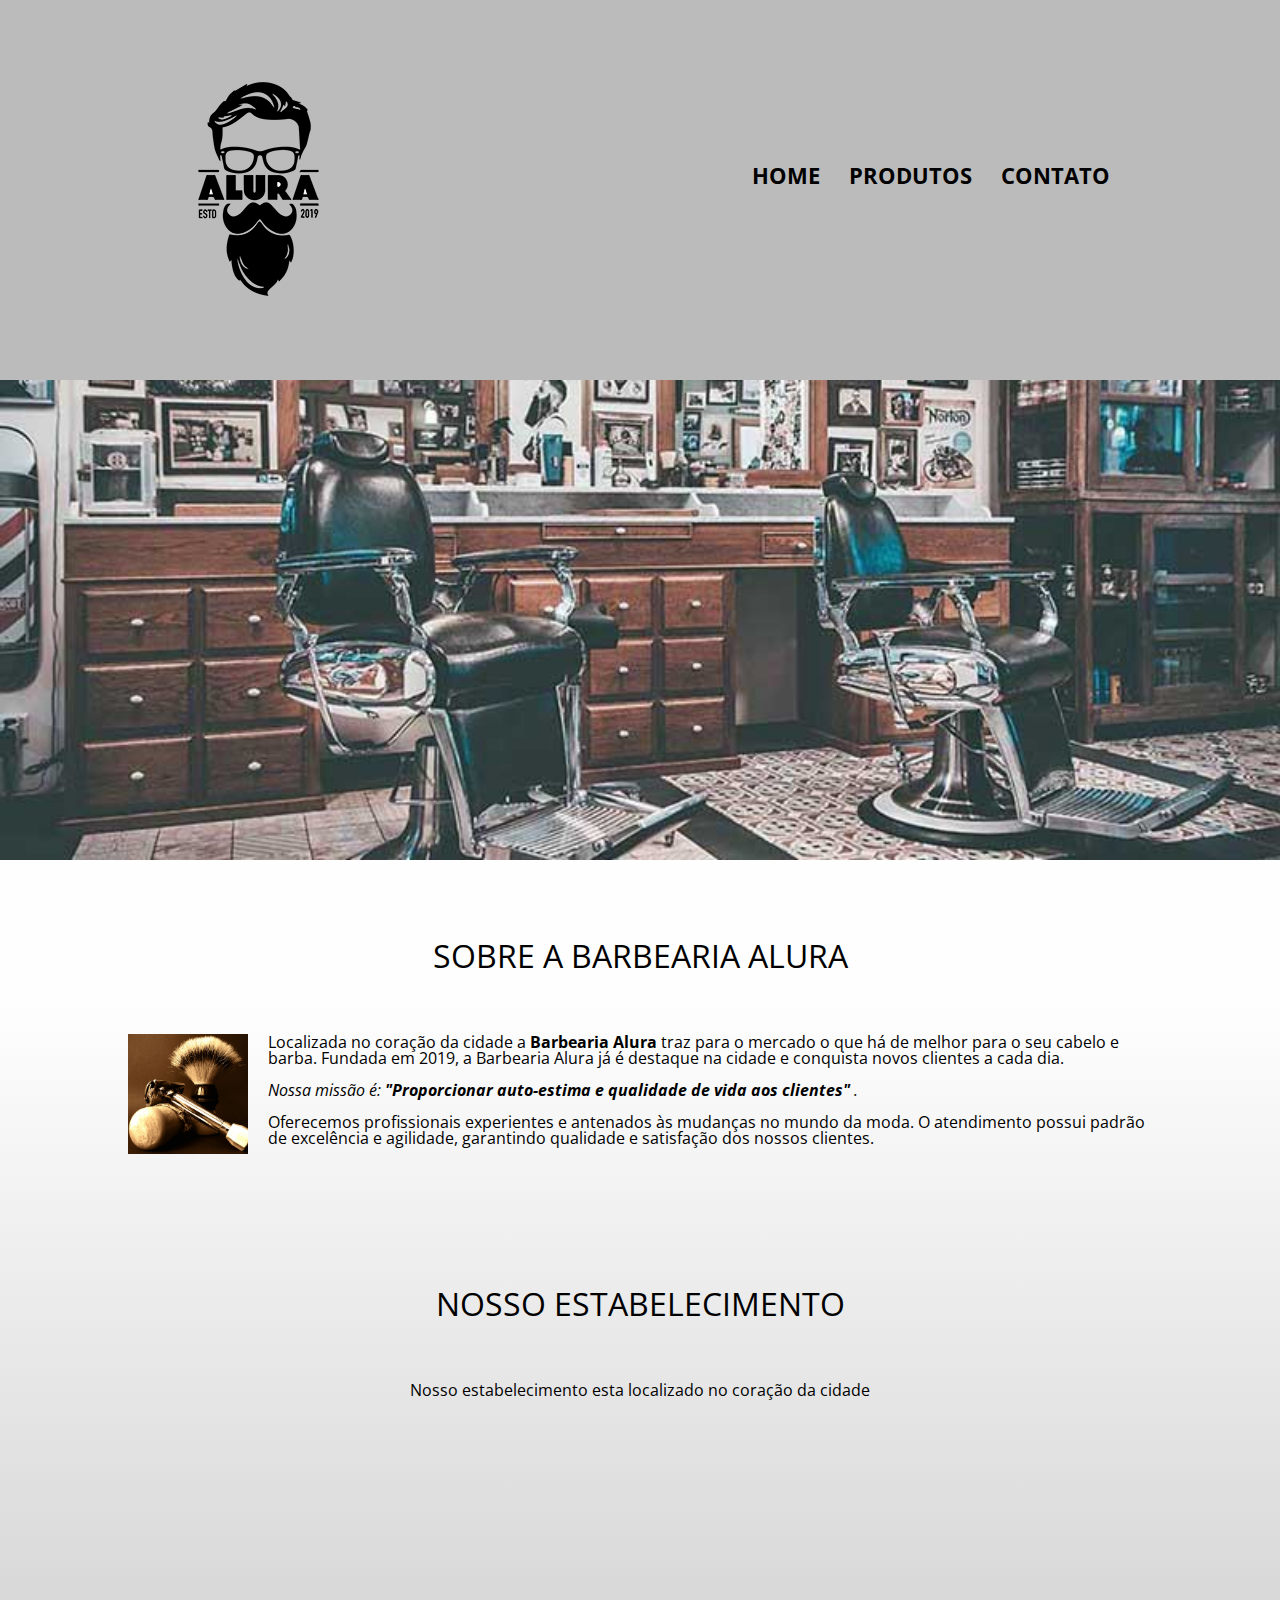
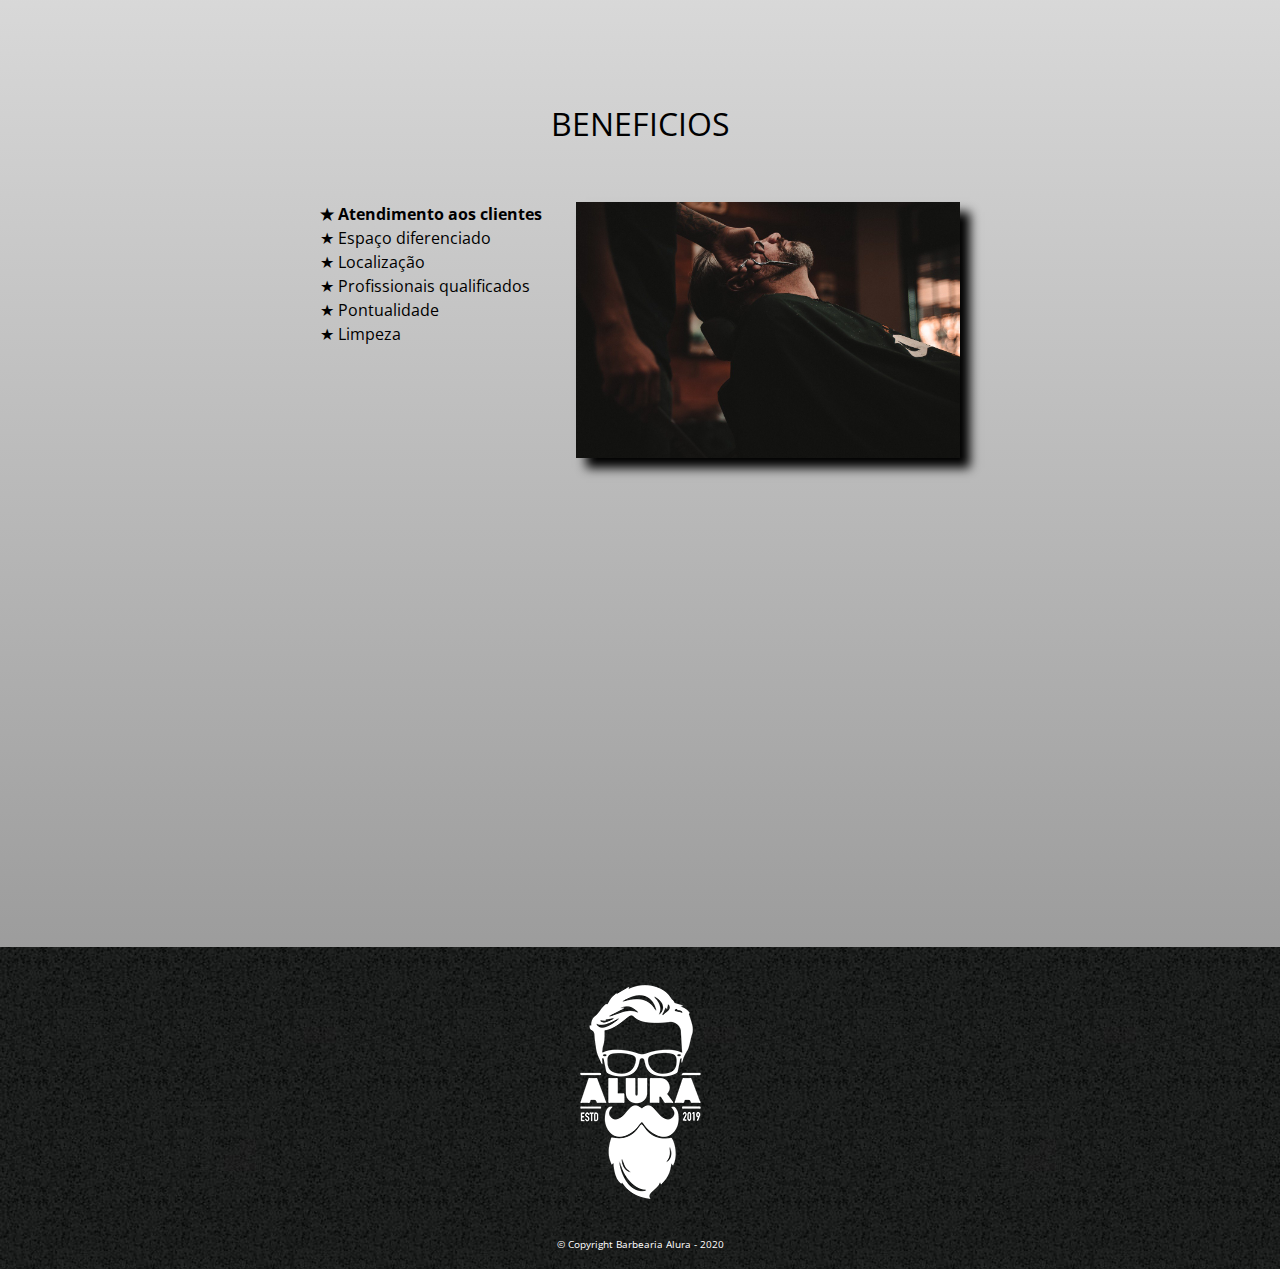
==== commit cc4c3dbd: "Fazendo a responsividade da primeira pagina" ====
--- a/index.html
+++ b/index.html
@@ -2,6 +2,7 @@
 <html lang="pt-br">
     <head>
         <meta charset="UTF-8">
+        <meta name="viewport" content="width=device-width, initial-scale=1.0">
         <title>Barbearia Alura</title>
         <link rel="stylesheet" href="css/reset.css">
         <link rel="stylesheet" href="css/style.css">
@@ -12,7 +13,7 @@
     <body>
         <header> 
             <div class="caixa">
-                <h1> <img src="img/logo.png"> </h1>
+                <h1> <img class="imagem-header" src="img/logo.png"> </h1>
             
                 <nav>
                     <ul class="itens-navegação">
@@ -42,23 +43,27 @@
                 <h3 class="titulo-principal">Nosso estabelecimento</h3>
                 <p>Nosso estabelecimento esta localizado no coração da cidade</p>
 
-                <iframe src="https://www.google.com/maps/embed?pb=!1m18!1m12!1m3!1d233999.11914867084!2d-46.65722180653803!3d-23.59585918201716!2m3!1f0!2f0!3f0!3m2!1i1024!2i768!4f13.1!3m3!1m2!1s0x94ce5a2b2ed7f3a1%3A0xab35da2f5ca62674!2sCaelum%20-%20Escola%20de%20Tecnologia!5e0!3m2!1spt-BR!2sbr!4v1610040816174!5m2!1spt-BR!2sbr" width="100%" height="300" frameborder="0" style="border:0;" allowfullscreen="" aria-hidden="false" tabindex="0"></iframe>
+                <div class="mapa-conteudo">
+                    <iframe src="https://www.google.com/maps/embed?pb=!1m18!1m12!1m3!1d233999.11914867084!2d-46.65722180653803!3d-23.59585918201716!2m3!1f0!2f0!3f0!3m2!1i1024!2i768!4f13.1!3m3!1m2!1s0x94ce5a2b2ed7f3a1%3A0xab35da2f5ca62674!2sCaelum%20-%20Escola%20de%20Tecnologia!5e0!3m2!1spt-BR!2sbr!4v1610040816174!5m2!1spt-BR!2sbr" width="100%" height="40%" frameborder="0" style="border:0;" allowfullscreen="" aria-hidden="false" tabindex="0"></iframe>
+                </div>
             </section>
 
             <section class="beneficios">
                 <h3 class="titulo-principal"> Beneficios </h3>
                 
-                <ul class="itens-beneficios">
-                    <li class="itens"> Atendimento aos clientes </li>
-                    <li class="itens"> Espaço diferenciado </li>
-                    <li class="itens"> Localização </li>
-                    <li class="itens"> Profissionais qualificados </li>
-                </ul>
-                
-                <img class="imgBeneficios" src="img/beneficios.jpg">
+                <div class="conteudo-beneficios">
+                    <ul class="lista-beneficios">
+                        <li class="itens"> Atendimento aos clientes </li>
+                        <li class="itens"> Espaço diferenciado </li>
+                        <li class="itens"> Localização </li>
+                        <li class="itens"> Profissionais qualificados </li>
+                        <li class="itens"> Pontualidade </li>
+                        <li class="itens"> Limpeza </li>
+                    </ul><img class="imgBeneficios" src="img/beneficios.jpg">
+                </div>
 
                 <div class="video">
-                    <iframe width="560" height="315" src="https://www.youtube.com/embed/wcVVXUV0YUY" frameborder="0" allow="accelerometer; autoplay; encrypted-media; gyroscope; picture-in-picture" allowfullscreen></iframe>
+                    <iframe width="100%" height="315" src="https://www.youtube.com/embed/wcVVXUV0YUY" frameborder="0" allow="accelerometer; autoplay; encrypted-media; gyroscope; picture-in-picture" allowfullscreen></iframe>
                 </div>
 
             </section>
--- a/css/style.css
+++ b/css/style.css
@@ -1,10 +1,11 @@
 body { 
     font-family: 'Open Sans', sans-serif;
+    background: linear-gradient(#FEFEFE 35%, #888888);
 }
 
 header {
     background: #bbbbbb;
-    padding: 20px;
+    padding: 5%;
 }
 
 nav {
@@ -182,8 +183,8 @@
 }
 
 .principal {
-    margin-top: 30px;
-    padding: 15px 30px 25px;
+    margin: 0 auto;
+    padding: 3em 0;
 }
 
 .principal p {
@@ -196,6 +197,11 @@
 
 .principal em {
     font-style: italic;
+}
+
+.mapa-conteudo {
+    width: 95%;
+    margin: 0 auto;
 }
 
 .utensilios {
@@ -204,8 +210,46 @@
     margin: 0 20px 20px 0;
 }
 
+.beneficios {
+    padding: 3em 0;
+}
+
+.conteudo-beneficios {
+    width: 640px;
+    margin: 0 auto;
+}
+
+.lista-beneficios {
+    width: 40%;
+    display: inline-block;
+    vertical-align: top;
+}
+
+.itens {
+    line-height: 1.5;
+}
+
+.itens:first-child {
+    font-weight: bold;
+}
+
+.itens:before {
+    content: "★";
+}
+
+.imagem-beneficios {
+    width: 60%;
+}
+
 .imgBeneficios {
     width: 60%;
+    opacity: 1;
+    transition: 400ms;
+    box-shadow: 10px 10px 10px 0 #000000;
+}
+
+.imagem-beneficios:hover {
+    opacity: 0.3;
 }
 
 .mapa {
@@ -218,6 +262,44 @@
 }
 
 .video {
-    width: 560px;
-    margin: 1em auto;
+    width: 100%;
+    height: 100%;
+    margin: 5% auto;
+}
+
+/* 
+
+Seletores avançados css
+
+
+main > p {
+}
+
+img + p {
+}
+
+img ~ p {
+}
+
+main p:not(#missao) {
+}  
+
+*/
+
+@media screen and (max-width: 480px) {
+    .caixa, .conteudo-beneficios, .produtos {
+        width: auto;
+    }
+
+    .titulo-principal, .mapa {
+        padding: 0;
+    }
+
+    nav {
+        position: static;
+    }
+
+    .imagem-header {
+        margin: 0 25%;
+    }
 }